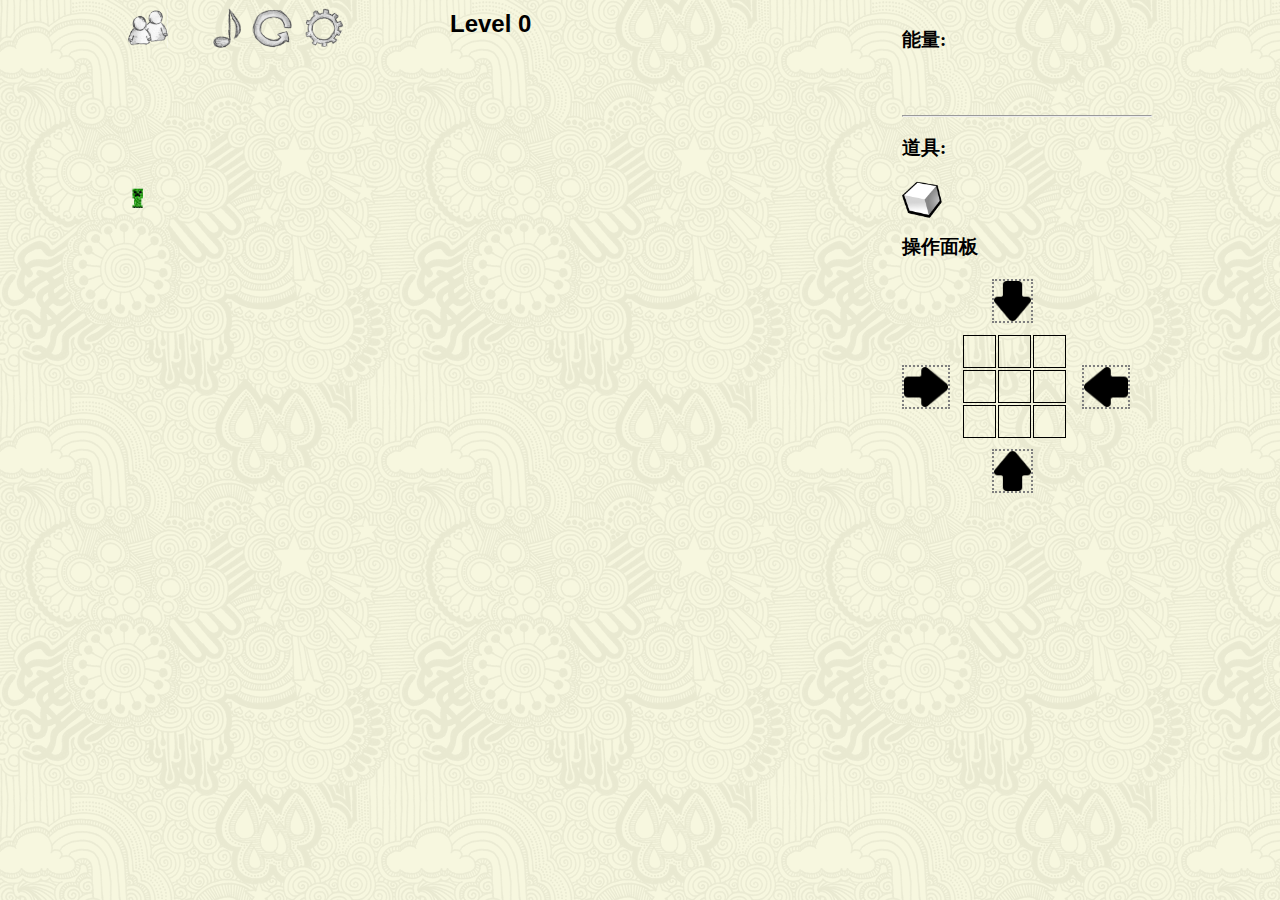
==== Web/05_TheCube_WebGame/index.html @ 59597a66 "Signed-off-by: NyxSpirit <neoinss@126.com>" ====
<!--������ħ����������html���룬������� 2014-07-13 -->
<!DOCTYPE HTML>
<html>
    <head>
        <meta charset ="uft8" />
        
        <title>����ħ��</title>

        <script type="text/javascript" src="http://learn.cic.tsinghua.edu.cn:80/res/common/js/library/jquery/jquery-1.7.2.min.js"></script>
        <script type="text/javascript" src="js/systemOperation.js"></script>
        <script type="text/javascript" src="js/cubeOperation.js"></script>
        <script type="text/javascript" src="js/events.js"></script>
        <script type ="text/javascript" src ="js/physicalEngine.js"></script>
        <script type ="text/javascript" src ="js/energySystem.js"></script>
        <link type ="text/css" rel="stylesheet" href="./css/zzsc.css" />    
        <link type ="text/css" rel="stylesheet" href="./css/frame.css" />

    </head>
    <body onkeydown = 'takeAction(event)' onkeyup ="removeAction(event)">
        <header>
            <audio id="bgm" autoplay ="autoplay">
                <source src ="ext/George Frideric Handel - (Hallelujah).mp3"/>
            </audio>
            <div id="systemOperation">
                <ul class="nav">
                    <li class="nav-item" id="Li1" style ="">
                    <a ><img class="systemIcon" id="Img1" src ="ext/users.png" title ="����" onclick ="getHelp()"/></a>
                    <div class="nav-item-sub sl-shadow">
                            <table class="nav-item-table" id="HelpInfo">
                            <tbody>
                                <tr>
                                    <td>Help Info</td>
                                </tr>
                            </tbody>
                        </table>
                    </div> 
                    <div class="angle sl-angle"></div>
                    </li>
                </ul>
                <img class="systemIcon" id="music" src ="ext/hint.png" title ="��/������" onclick ="switchMusic()"/>
                <img class="systemIcon" id="restrart" src ="ext/refresh.png" title ="�ؿ�" onclick ="restart()">
                
                <span>&nbsp</span>
                <img class="systemIcon" src ="ext/configuration.png" title ="���˵���δ���ã�" onclick ="returnMenu()"/>
            </div>
            <div id="systemNotice">
                Level 0
            </div>
            
            <div id="cubeOperation" >
                <div class="state" id ="energyBar">
                    <h3>����:</h3>
                    <div class ="clearfix"></div>
                </div>
                <hr />
                <div class="state" id ="toolBar">
                    <h3>����:</h3>
                    <div class ="clearfix"></div>
                    <img id="cubeIcon" src="ext/cube.png" title="ʹ��ħ��" onclick ="useCube(map)" />
                </div>                  
                <h3>�������</h3>
                <div id="cubeStorage">
                    <div style ="height:45px">
                        <img style ="display:block;position:relative;left:90px;" class="directionIcon" src="ext/arrow-down.png" title="����" onclick="setCubeDirection('down')"  />
                    </div>
                    <div class ="clearfix"></div>
                    <div style ="float:left; width:50px; height:45px;">
                        <img style ="position:relative;top:41px;" class="directionIcon" src="ext/arrow-right.png" title="����" onclick="setCubeDirection('right')" />
                    </div>
                    <table  class="cubeStorage">
                            <tr>
                                <td><div class="storageRegion" onclick ="switchCubeRegion(0)"></div></td>
                                <td><div class="storageRegion" onclick ="switchCubeRegion(1)"></div></td>
                                <td><div class="storageRegion" onclick ="switchCubeRegion(2)"></div></td>
                            </tr>
                            <tr>
                                <td><div class="storageRegion" onclick ="switchCubeRegion(3)"></div></td>
                                <td><div class="storageRegion" onclick ="switchCubeRegion(4)"></div></td>
                                <td><div class="storageRegion" onclick ="switchCubeRegion(5)"></div></td>
                            </tr>
                            <tr>
                                <td><div class="storageRegion" onclick ="switchCubeRegion(6)"></div></td>
                                <td><div class="storageRegion" onclick ="switchCubeRegion(7)"></div></td>
                                <td><div class="storageRegion" onclick ="switchCubeRegion(8)"></div></td>
                            </tr>
                    </table>
                    <div style ="float:right; width:50px; height:45px;">
                        <img style ="position:relative;top:41px;" class="directionIcon" src="ext/arrow-left.png" title="����" onclick="setCubeDirection('left')" />
                    </div>
                    <div style ="clear:both;height:0;"></div>
                    <div style ="display:block;height:45px;">
                        <img  style ="display:block;position:relative;left:90px;" class="directionIcon" src="ext/arrow-up.png" title="����" onclick="setCubeDirection('up')" />
                    </div>
                </div>
             </div>
             <canvas class="storage" height="60" width="60"></canvas>
        </header>

        <section id ="gameAPP">
            <div class ="hero">
                <img class="heroPic" src="ext/XST.png" />
            </div>
            <canvas class ="map"  height="250" width="800">

            </canvas>

<!--   �����ǽű��ļ�-->
            <script type ="text/javascript" id="en">

                /*ȫ�ֱ���������*/

                //��Ҫ����
                var cubeSpace = $('canvas.storage')[0].getContext('2d');
                var hero = $('div.hero')[0];
                var canv = $('canvas.map')[0];
                var map = canv.getContext('2d');
                var energyBar = $('div#energyBar');

                //ҳ�����
                var map_X0 = canv.getBoundingClientRect().left + document.body.scrollLeft;
                var map_Y0 = canv.getBoundingClientRect().top + document.body.scrollTop;
                var map_scale_x = canv.clientWidth / canv.width;
                var map_scale_y = canv.clientHeight / canv.height;
                var heroMargin = parseInt(10 / map_scale_x);
                
                //��Ϸ����
                var currentLevel = 0;
                
                var people = {};
                var startPoint;                          //���ǵĳ����� �������� �ɵ�ͼ����
                var endLine;                             //�յ��ߣ���������x,y����������㣬��ֹͣ�˶���������һ�ء�

                var isCubeEmpty = true;
                var cubeDirection = 'undefined';

                var currentEnergy = 0;
                var timer;

                //��ͼԪ�صĶ���
                var energys = [];                                                          //�������� energy�� �������塣
               

                /*�����ǽӿں�������*/

                //�����������꣨����ϵԭ�������½ǣ�λ�õĶ���  Ҫ���������ӵ����½ǵ����ꡣ

                function setRealPosition(object, leftBottom_x, leftBottom_y) {
                    object.style.left = String(map_X0 + leftBottom_x * map_scale_x) + 'px';
                    object.style.top = String(map_Y0 + (canv.height - leftBottom_y) * map_scale_y - object.clientHeight) + 'px';
                }

                //��ö������������λ�á�                        ������������
                function getRealPosition(object) {
                    var tmp = clientToCanvas({
                        x: object.getBoundingClientRect().left + document.body.scrollLeft,
                        y: object.getBoundingClientRect().top + document.body.scrollTop + object.clientHeight
                    });
                    tmp.y = canv.height - tmp.y;
                    return tmp;
                }

                //��ʼ�˶���ʱ
                loadHelp();
                loadMap(currentLevel);
                start();

                /*��������*/
                function clientToCanvas(point) {
                    return { x: (point.x - map_X0) / map_scale_x, y: (point.y - map_Y0) / map_scale_y };
                }

                function canvasToClient(point) {
                    return { x: map_X0 + point.x * map_scale_x, y: map_Y0 + point.y * map_scale_y};
                }

                function setPosition(object, leftBottom_x, leftBottom_y) {
                    object.style.left = String(map_X0 + leftBottom_x * map_scale_x) + 'px';
                    object.style.top = String(map_Y0 + leftBottom_y * map_scale_y - object.clientHeight) + 'px';
                }

                function getPosition(object) {
                    return clientToCanvas({
                        x: object.getBoundingClientRect().left + document.body.scrollLeft,
                        y: object.getBoundingClientRect().top + document.body.scrollTop + object.clientHeight
                    });
                }

            </script>
        </section>

    </body>
</html>
---- Web/05_TheCube_WebGame/css/zzsc.css ----
﻿@charset "utf-8";

ol, ul
{
    list-style: none;
}

caption, th
{
    text-align: left;
}


q:before, q:after
{
    content: '';
}

sup
{
    vertical-align: text-top;
}

sub
{
    vertical-align: text-bottom;
}

ins, a
{
    text-decoration: none;
}

.fn-clear:after
{
    visibility: hidden;
    display: block;
    font-size: 0;
    content: " ";
    clear: both;
    height: 0;
}

.fn-clear
{
    zoom: 1;
}

body .fn-hide
{
    display: none;
}

.fn-left, .fn-right
{
    display: inline;
}

.fn-left
{
    float: left;
}

.fn-right
{
    float: right;
}

.sl-shadow
{
    -moz-box-shadow: 0 0 4px #999;
    -o-box-shadow: 0 0 4px #999;
    -webkit-box-shadow: 0 0 4px #999;
    box-shadow: 0 0 4px #999;
    -ms-filter: "progid:DXImageTransform.Microsoft.Glow(color=#a0a0a0,strength=0) progid:DXImageTransform.Microsoft.Shadow(color=#a0a0a0,direction=0,strength=2) progid:DXImageTransform.Microsoft.Shadow(color=#a0a0a0,direction=90,strength=2) progid:DXImageTransform.Microsoft.Shadow(color=#a0a0a0,direction=180,strength=2) progid:DXImageTransform.Microsoft.Shadow(color=#a0a0a0,direction=270,strength=2)";
    *filter: progid:DXImageTransform.Microsoft.Shadow(color=#a0a0a0,direction=0,strength=2) progid:DXImageTransform.Microsoft.Shadow(color=#a0a0a0,direction=90,strength=2) progid:DXImageTransform.Microsoft.Shadow(color=#a0a0a0,direction=180,strength=2) progid:DXImageTransform.Microsoft.Shadow(color=#a0a0a0,direction=270,strength=2);
}

:root .sl-shadow
{
    filter: none\9;
}

.ui-link-item
{
    float: left;
    padding: 0 8px;
    border-right: 1px solid #ccc;
    line-height: 14px;
}

    .ui-link-item a:hover
    {
        text-decoration: none;
        color: #f60;
    }

.ui-link-item-first
{
    padding-left: 0;
}

.ui-link-item-noborder, .ui-link-item-last
{
    border-right: 0;
}

.icon-36, .icon-36 img
{
    width: 36px;
    height: 36px;
    display: block;
    zoom: 1;
}

.grid-990
{
    width: 990px;
    margin: 0 auto;
}

.topbar .mobile, .topbar-wrap .goback, .topmenu-item-dropdown, .topmenu-item-dropdown:hover, .topmenu-item-dropdown-hover, .header, .header-wrap, #business, .nav-item .nav-item-link, .nav-item .nav-item-link:hover, .nav-item .nav-item-link-active, .product-item .link, .footer, .partner, .partner-item .more, .partner-item .ui-list-item, .slide-number a, .slide-number .slide-number-active, .sl-angle
{
    background-image: url('../ext/helpMenu.png');
}

.sl-angle
{
    background-repeat: no-repeat;
    background-position: -385px -11px;
    overflow: hidden;
}

.topbar
{
    width: 100%;
    height: 26px;
    background: #f5f5f5;
    background: -moz-linear-gradient(-90deg,#fcfcfc 0,#f5f5f5 100%);
    background: -webkit-linear-gradient(-90deg,#fcfcfc 0,#f5f5f5 100%);
    background: -o-linear-gradient(-90deg,#fcfcfc 0,#f5f5f5 100%);
    background: -ms-linear-gradient(-90deg,#fcfcfc 0,#f5f5f5 100%);
    background: linear-gradient(-90deg,#fcfcfc 0,#f5f5f5 100%);
    filter: progid:DXImageTransform.Microsoft.gradient(startColorstr='#fcfcfc',endColorstr='#f5f5f5');
    border-bottom: 1px solid #dcdcdc;
    _overflow: hidden;
}

.topbar-wrap
{
    height: 26px;
    background: #f5f5f5;
    background: -moz-linear-gradient(-90deg,#fcfcfc 0,#f5f5f5 100%);
    background: -webkit-linear-gradient(-90deg,#fcfcfc 0,#f5f5f5 100%);
    background: -o-linear-gradient(-90deg,#fcfcfc 0,#f5f5f5 100%);
    background: -ms-linear-gradient(-90deg,#fcfcfc 0,#f5f5f5 100%);
    background: linear-gradient(-90deg,#fcfcfc 0,#f5f5f5 100%);
    filter: progid:DXImageTransform.Microsoft.gradient(startColorstr='#fcfcfc',endColorstr='#f5f5f5');
    border-bottom: 1px solid #dcdcdc;
}

    .topbar-wrap .toplink
    {
        float: left;
        width: 200px;
        line-height: 14px;
        height: 14px;
        padding: 6px 0;
    }

        .topbar-wrap .toplink a
        {
            display: block;
            font-size: 12px;
            height: 14px;
            line-height: 14px;
            vertical-align: middle;
        }

    .topbar-wrap .mobile
    {
        float: left;
        padding: 0 15px 0 18px;
        border-right: 1px solid #e2e2e2;
        background-position: -387px -148px;
        background-repeat: no-repeat;
    }

    .topbar-wrap .goback
    {
        float: left;
        padding: 0 15px 0 33px;
        border-left: 1px solid #fefefe;
        background-position: -372px -171px;
        background-repeat: no-repeat;
    }

.topmenu
{
    float: right;
    padding: 6px 0;
    color: #666;
    position: relative;
    z-index: 1000;
}

.topmenu-item
{
    float: left;
    padding: 1px 15px;
    line-height: 12px;
    border-left: 1px solid #fefefe;
    border-right: 1px solid #e2e2e2;
}

.topmenu-item-first
{
    border-left: none;
    border-right: 0;
}

    .topmenu-item-first .split
    {
        padding: 0 5px;
        color: #666;
    }

.topmenu-item-last
{
    border-right: 0;
    padding-right: 0;
}

.topmenu-item-dropdown
{
    position: relative;
    border-left: 1px solid #e2e2e2;
    border-right: 1px solid #e2e2e2;
    background-position: -310px -190px;
    background-repeat: no-repeat;
    zoom: 1;
}

    .topmenu-item-dropdown:hover, .topmenu-item-dropdown-hover
    {
        border-top: 1px solid #ccc;
        border-left: 1px solid #ccc;
        border-right: 1px solid #ccc;
        padding-top: 3px;
        top: -3px;
        background-color: #fff;
        background-position: -310px -207px;
        background-repeat: no-repeat;
        zoom: 1;
    }

    .topmenu-item-dropdown a
    {
        padding-right: 12px;
    }

        .topmenu-item-dropdown a:hover
        {
            text-decoration: none;
        }

    .topmenu-item-dropdown ul
    {
        display: none;
        position: absolute;
        background: #fff;
    }

    .topmenu-item-dropdown:hover ul, .topmenu-item-dropdown-hover ul
    {
        padding-top: 8px;
        *padding-top: 6px;
        padding-bottom: 2px;
        padding-left: 15px;
        padding-right: 27px;
        background: #fff;
        display: block;
        border-bottom: 1px solid #ccc;
        left: -1px;
        top: 16px;
        border-left: 1px solid #ccc;
        border-right: 1px solid #ccc;
    }

    .topmenu-item-dropdown ul li
    {
        line-height: 21px;
        *line-height: 18px;
        width: 60px;
    }

        .topmenu-item-dropdown ul li a
        {
            display: block;
        }

            .topmenu-item-dropdown ul li a:hover
            {
                background: #fff;
                color: #f60;
            }


.nav
{
    width: 610px;
    height: 45px;
    display:inline;
    position: relative;
    z-index: 999;
}

.nav-item
{
    float: left;
    height: 45px;
    position: relative;
}

    .nav-item .nav-item-link
    {
        height: 45px;
        display: block;
        text-indent: -9999em;
        overflow: hidden;
    }

        .nav-item .nav-item-link, .nav-item .nav-item-link:hover, .nav-item .nav-item-link-active
        {
            background-repeat: no-repeat;
        }

.nav-item-sub
{
    position: absolute;
    padding: 12px 3px;
    background: #fff;
    top: 45px;
}

.nav-item-table
{
    background: none repeat scroll 0 0 #fff;
    white-space: nowrap;
}

    .nav-item-table td, .nav-item-table th
    {
        border-right: 1px solid #e7e7e7;
        padding: 3px 16px;
        white-space: nowrap;
    }

    .nav-item-table th
    {
        font-weight: 700;
        padding: 0 14px 3px 17px;
        border-collapse: separate;
        white-space: nowrap;
    }

        .nav-item-table th.last, .nav-item-table td.last
        {
            border-right: 0;
        }

    .nav-item-table a
    {
        color: #a0a0a0;
        display: block;
        padding-left: 3px;
        position: relative;
        vertical-align: middle;
    }

        .nav-item-table a:hover
        {
            background-color: #aaa;
            border-radius: 2px 2px 2px 2px;
            color: #fff;
            text-decoration: none;
            vertical-align: middle;
        }

.nav-item .nav-item-sub
{
    display: none;
}

.nav-item .angle
{
    position: absolute;
    display: none;
    width: 15px;
    height: 15px;
    font-size: 0;
    top: 35px;
    *top: 36px;
    _top: 36px;
    top: 37px;
    right: 65px;
}

:root .angle
{
    top: 34px;
    left: 13px;
}

.nav-item:hover .nav-item-sub, .nav-item-hover .nav-item-sub
{
    display: block;
}

.nav-item:hover .angle, .nav-item-hover .angle
{
    display: block;
}

#home .nav-item-link
{
    width: 90px;
    margin-right: 20px;
    background-position: -10px -75px;
}

#personal .nav-item-link
{
    width: 110px;
    background-position: -121px -14px;
    margin-right: 20px;
}

    #personal .nav-item-link:hover, #personal .nav-item-link-active
    {
        background-position: -121px -75px;
    }

#personal .nav-item-sub
{
    left: -304px;
}

#payment .nav-item-link
{
    width: 110px;
    background-position: -251px -14px;
    margin-right: 20px;
}

    #payment .nav-item-link:hover, #payment .nav-item-link-active
    {
        background-position: -251px -75px;
    }

#payment .nav-item-sub
{
    left: -83px;
}

#security .nav-item-link
{
    width: 110px;
    background-position: -15px -135px;
    margin-right: 20px;
}

    #security .nav-item-link:hover, #security .nav-item-link-active
    {
        background-position: -15px -196px;
    }

#security .nav-item-sub
{
    left: -316px;
}

#business
{
    background-repeat: no-repeat;
    background-position: -140px -135px;
    padding-left: 30px;
}

    #business .nav-item-link
    {
        width: 80px;
        background-position: -170px -135px;
    }

        #business .nav-item-link:hover, #business .nav-item-link-active
        {
            background-position: -170px -196px;
        }

    #business .angle
    {
        right: 28px;
    }

    #business .nav-item-sub
    {
        left: -304px;
    }

.login-box
{
    height: 0;
    margin: 0 auto;
    position: relative;
    width: 990px;
    zoom: 1;
    z-index: 120;
}

#loginIframe
{
    position: absolute;
    right: 0;
    top: 12px;
}

#loginLoading
{
    position: absolute;
    right: 0;
    top: 12px;
    width: 286px;
    height: 311px;
    background: rgba(0,0,0,0.2);
    text-align: center;
    filter: progid:DXImageTransform.Microsoft.Gradient(GradientType=0,StartColorStr='#33000000',EndColorStr='#33000000');
}

:root #loginLoading
{
    filter: progid:DXImageTransform.Microsoft.Gradient(GradientType=0,StartColorStr='#00000000',EndColorStr='#00000000')\9;
}

#loginLoading img
{
    width: 50px;
    height: 50px;
    margin-top: 120px;
}

.head-notice, .pa-head-notice
{
    width: 972px;
    border: 1px solid #CCC;
    margin: 5px auto 3px;
    padding: 6px 8px 6px 8px;
    line-height: 18px;
    text-align: center;
    font-size: 12px;
    font-weight: bold;
    color: red;
}

#indexBanner
{
    width: 990px;
    margin: 5px auto 0;
}

    #indexBanner a
    {
        display: inline-block;
        overflow: hidden;
    }

    #indexBanner img
    {
        display: block;
    }

    #indexBanner a.fn-hide
    {
        display: none;
    }

#banner
{
    position: relative;
    margin: 0 auto;
    min-width: 990px;
    overflow: hidden;
    width: 100%;
    height: 435px;
    z-index: 100;
    background: #f9f9f9;
}

#J-slide
{
    position: relative;
    width: 100%;
    height: 400px;
    background: #f9f4ed;
}

    #J-slide .slide
    {
        float: left;
        position: absolute;
        top: 0;
        left: 0;
        width: 100%;
        height: 400px;
    }

.bg
{
    position: absolute;
    left: 0;
    top: 0;
    width: 100%;
    height: 100%;
    opacity: 0;
    overflow: hidden;
    background-size: cover;
    background-position: 50% 50%;
    background-repeat: no-repeat;
    -webkit-transition: opacity 800ms ease-in-out;
    -moz-transition: opacity 800ms ease-in-out;
    -ms-transition: opacity 800ms ease-in-out;
    -o-transition: opacity 800ms ease-in-out;
    transition: opacity 800ms ease-in-out;
}

.bg-1
{
    background-image: url(3K0FP1NwYV.jpg);
    _background-image: url(2r0y7jVb5t.jpg);
}

.bg-2
{
    background-image: url(3LdQQ4Wy3f.jpg);
    _background-image: url(2r5RTMycx7.jpg);
}

.bg-3
{
    background-image: url(3K0FP2kDJz.jpg);
    _background-image: url(3K1BGpnhHX.jpg);
}

.pic
{
    position: absolute;
    left: 0;
    bottom: 0;
    width: 100%;
    opacity: 0;
    background-position: 50% 50%;
    background-repeat: no-repeat;
    -webkit-transition: all 800ms cubic-bezier(.62,.25,.65,.83);
    -moz-transition: all 800ms cubic-bezier(.62,.25,.65,.83);
    -ms-transition: all 800ms cubic-bezier(.62,.25,.65,.83);
    -o-transition: all 800ms cubic-bezier(.62,.25,.65,.83);
    transition: all 800ms cubic-bezier(.62,.25,.65,.83);
}

.pic-1
{
    height: 264px;
    background: url('2r0sRo7Na5.png') no-repeat 50% 50%;
    _background: 0;
}

.pic-2
{
    background-image: url('3JsobJiBY3.png');
    height: 170px;
    _background: 0;
}

.pic-3
{
    width: 280px;
    height: 350px;
    left: 46%;
    background: url('3JsobJQyx1.png') no-repeat 50% 50%;
    _background: 0;
}

.txt-wrap
{
    position: relative;
    width: 990px;
    height: 100%;
    margin: 0 auto;
    zoom: 1;
}

.txt
{
    position: absolute;
    top: 50px;
    left: 0;
    background-repeat: no-repeat;
    width: 410px;
    height: 130px;
    text-indent: -9999em;
    overflow: hidden;
    opacity: 0;
    -webkit-transition: all 800ms ease-in-out;
    -moz-transition: all 800ms ease-in-out;
    -ms-transition: all 800ms ease-in-out;
    -o-transition: all 800ms ease-in-out;
    transition: all 800ms ease-in-out;
}

    .txt h3, .txt p
    {
        display: none;
    }

    .txt a
    {
        display: block;
        position: absolute;
        width: 105px;
        height: 26px;
        left: 0;
        bottom: 8px;
        cursor: pointer;
        text-indent: -9999em;
        overflow: hidden;
        z-index: 9;
        outline: 0;
    }

        .txt a::moz-focus-inner
        {
            border: 0;
        }

.txt-1
{
    background-image: url(3K0HzaVmnb.png);
    _background: 0;
}

.txt-2
{
    background-image: url(3K0HzZySyx.png);
    _background: 0;
}

.txt-3
{
    background-image: url(3K0Hzaov3z.png);
    _background: 0;
}

.slide-1 .bg-1, .slide-1 .pic-1, .slide-1 .txt-1
{
    display: block;
    opacity: 1;
}

.slide-2 .bg-2, .slide-2 .pic-2, .slide-2 .txt-2
{
    display: block;
    opacity: 1;
}

.slide-3 .bg-3, .slide-3 .pic-3, .slide-3 .txt-3
{
    display: block;
    opacity: 1;
}

.slide-1 .txt-2, .slide-3 .txt-2
{
    top: 0;
}

.slide-1 .pic-2, .slide-3 .pic-2
{
    left: -14px;
}

.slide-2 .txt-1, .slide-3 .txt-1
{
    top: 160px;
}

.slide-2 .pic-1, .slide-3 .pic-1
{
    left: 14px;
}

.slide-1 .txt-3, .slide-2 .txt-3
{
    left: -100px;
}

.slide-1 .pic-3, .slide-2 .pic-3
{
    left: 47%;
}

.slide-number
{
    padding: 9px 0;
    text-align: center;
}

    .slide-number a
    {
        width: 14px;
        height: 14px;
        display: inline-block;
        margin: 0 10px 0 0;
        background-repeat: no-repeat;
        background-position: -40px -286px;
        text-indent: -9999em;
        overflow: hidden;
        outline: 0;
    }

        .slide-number a::moz-focus-inner
        {
            border: 0;
        }

    .slide-number .slide-number-active
    {
        background-position: -11px -287px;
    }

#server-link
{
    width: 990px;
    height: 0;
    margin: 0 auto;
    position: relative;
    background: #f00;
    z-index: 999;
}

    #server-link .ui-link
    {
        padding: 10px 0;
        line-height: 14px;
        height: 14px;
        position: absolute;
        bottom: 54px;
        left: 0;
    }

    #server-link .ui-link-item
    {
        padding-right: 12px;
        border-right: 1px solid #fff;
        float: left;
    }

        #server-link .ui-link-item a
        {
            color: #fff;
        }

            #server-link .ui-link-item a:hover
            {
                color: #fff;
                text-decoration: underline;
            }

    #server-link .ui-link-item-last
    {
        padding-left: 12px;
        border-right: 0;
    }

.main
{
    width: 100%;
    height: 330px;
    background: #f9f9f9;
}

.product
{
    height: 200px;
    border-bottom: 1px solid #e6e6e6;
    background: #f9f9f9;
}

.product-item
{
    width: 300px;
    height: 140px;
    float: left;
    margin: 20px 60px 0 0;
}

    .product-item .title
    {
        width: 270px;
        height: 30px;
        text-indent: -9999em;
        overflow: hidden;
        background-image: url(2pTpd7Sov3.png);
    }

#pay-quickly .title
{
    background-repeat: no-repeat;
    background-position: -2px 2px;
}

#pay-life .title
{
    background-repeat: no-repeat;
    background-position: -2px -32px;
}

#pay-anywhere .title
{
    background-repeat: no-repeat;
    background-position: -2px -64px;
}

.product-item .ui-link
{
    padding: 10px 0 6px;
}

.product-item a:hover
{
    color: #f60;
    text-decoration: none;
}

.product-item .link
{
    margin-bottom: 10px;
    padding: 4px 0 4px 53px;
    background-position: -348px -233px;
    background-repeat: no-repeat;
}

.product-item .picture
{
    width: 270px;
    height: 45px;
}

    .product-item .picture img
    {
        vertical-align: middle;
    }

    .product-item .picture .kuaijie
    {
        height: 45px;
        display: inline-block;
    }

    .product-item .picture .icon
    {
        margin: 3px 11px 3px 0;
        display: inline-block;
    }

.product-item-last
{
    width: 270px;
    margin-right: 0;
}

.about
{
    height: 58px;
    padding: 35px 0;
    border-top: 1px solid #fff;
    background: #f9f9f9;
}

.about-item
{
    width: 270px;
    height: 55px;
    float: left;
    margin-right: 90px;
    background-image: url(3Jpc5g8El1.png);
}

.about-item-last
{
    margin-right: 0;
}

.about-item .title
{
    width: 220px;
    margin-left: 50px;
    height: 30px;
    text-indent: -9999em;
}

.about-item .ui-link
{
    height: 16px;
    padding: 4px 0;
}

#safety
{
    background-repeat: no-repeat;
    background-position: 0 0;
}

    #safety .ui-link
    {
        width: 220px;
        margin-left: 50px;
    }

#vip
{
    background-repeat: no-repeat;
    background-position: 0 -55px;
}

    #vip .ui-link
    {
        width: 212px;
        margin-left: 58px;
    }

#abc
{
    background-repeat: no-repeat;
    background-position: 0 -110px;
}

    #abc .ui-link
    {
        width: 215px;
        margin-left: 55px;
    }

.footer
{
    width: 100%;
    height: 280px;
    background-color: #ededed;
    background-position: 0 -330px;
    background-repeat: repeat-x;
}

.partner
{
    padding: 40px 0 25px 0;
    height: 70px;
    border-bottom: 1px solid #d9d9d9;
    background-color: #ededed;
    background-position: 0 -330px;
    background-repeat: repeat-x;
    zoom: 1;
}

.partner-item
{
    width: 240px;
    height: 70px;
    float: left;
    zoom: 1;
}

.partner-item-last
{
    width: 270px;
}

.partner-item .title
{
    line-height: 18px;
    padding-bottom: 5px;
}

    .partner-item .title span
    {
        font-weight: 700;
        color: #808080;
    }

.partner-item .more
{
    color: #b3b3b3;
    margin-left: 10px;
    background-position: right -122px;
    background-repeat: no-repeat;
    padding-right: 16px;
}

.partner-item .cnt
{
    width: 240px;
    height: 50px;
    zoom: 1;
    overflow: hidden;
}

    .partner-item .cnt .business-pic
    {
        margin-top: 5px;
        height: 20px;
    }

    .partner-item .cnt .business-pic-last
    {
        margin-top: 2px;
        height: 20px;
    }

.partner-item .ui-list
{
    padding-top: 5px;
}

.partner-item .ui-list-item
{
    line-height: 20px;
    padding-bottom: 4px;
    padding-left: 15px;
    background-position: -390px -262px;
    background-repeat: no-repeat;
}

.sitelink
{
    height: 50px;
    padding: 25px 0;
    border-top: 1px solid #f6f6f6;
    text-align: center;
    background-color: #ededed;
}

    .sitelink .ui-link
    {
        display: inline-block;
        padding: 4px 0;
        *display: inline;
        _display: inline;
    }

    .sitelink .ui-link-bottom
    {
        padding-top: 8px;
        _padding-top: 15px;
        *padding-top: 15px;
    }

    .sitelink .ui-link-item, .sitelink .ui-link-item a
    {
        color: #a0a0a0;
    }

        .sitelink .ui-link-item a:hover
        {
            text-decoration: underline;
            color: #a0a0a0;
        }

.auth
{
    height: 50px;
    text-align: center;
    background-color: #ededed;
}

.auth-link
{
    display: inline-block;
    _display: inline;
    *display: inline;
}

.auth-link-item
{
    height: 40px;
    float: left;
}

    .auth-link-item a, .auth-link-item span
    {
        display: block;
        text-indent: -9999em;
        overflow: hidden;
    }

.auth .icon, .auth .icon:hover
{
    background-image: url(3KVy8T3jhD.png);
    background-repeat: no-repeat;
    display: block;
}

.auth .icon-zfywxk
{
    width: 40px;
    height: 35px;
    background-position: -10px -72px;
    margin-right: 15px;
}

    .auth .icon-zfywxk:hover
    {
        background-position: -10px -11px;
    }

.auth .icon-pcirk
{
    width: 75px;
    height: 35px;
    background-position: -65px -72px;
    margin-right: 16px;
}

    .auth .icon-pcirk:hover
    {
        background-position: -65px -11px;
    }

.auth .icon-visayz
{
    width: 42px;
    height: 35px;
    background-position: -156px -72px;
    margin-right: 14px;
}

    .auth .icon-visayz:hover
    {
        background-position: -156px -11px;
    }

.auth .icon-vsjmfw
{
    width: 62px;
    height: 35px;
    background-position: -212px -72px;
    margin-right: 13px;
}

    .auth .icon-vsjmfw:hover
    {
        background-position: -212px -11px;
    }

.auth .icon-zjwm
{
    width: 32px;
    height: 35px;
    background-position: -287px -72px;
    margin-right: 14px;
}

    .auth .icon-zjwm:hover
    {
        background-position: -287px -11px;
    }

.auth .icon-wlgs
{
    width: 25px;
    height: 35px;
    background-position: -334px -72px;
    margin-right: 17px;
}

    .auth .icon-wlgs:hover
    {
        background-position: -334px -11px;
    }

.auth .icon-ppaa
{
    width: 31px;
    height: 35px;
    background-position: -376px -72px;
    margin-right: 12px;
}

    .auth .icon-ppaa:hover
    {
        background-position: -376px -11px;
    }

.auth .icon-hzdt
{
    width: 30px;
    height: 35px;
    background-position: -420px -72px;
    margin-right: 10px;
}

    .auth .icon-hzdt:hover
    {
        background-position: -420px -11px;
    }

.auth .icon-aqff
{
    width: 41px;
    height: 35px;
    background-position: -460px -72px;
    margin-right: 12px;
}

    .auth .icon-aqff:hover
    {
        background-position: -460px -11px;
    }

.auth .icon-rzcx
{
    width: 75px;
    height: 35px;
    background-position: -513px -72px;
}

    .auth .icon-rzcx:hover
    {
        background-position: -513px -11px;
    }

#ServerNum
{
    width: 100%;
    background: #ededed;
    color: #ededed;
}

    #ServerNum p
    {
        background-color: #ededed;
        text-align: center;
    }

.rc-bg
{
    position: relative;
}

.slogan_txt
{
    position: absolute;
    font-size: 12px;
    color: #7c7878;
    font-weight: normal;
    right: 12px;
    top: 0;
}

.fn-hide, .hidden
{
    display: none;
}

.alieditContainer *
{
    vertical-align: bottom;
}

.alieditContainer
{
    display: inline-block;
    *display: inline;
    zoom: 1;
    width: 184px;
    height: 24px;
    vertical-align: bottom;
    position: relative;
}

    .alieditContainer object
    {
        width: 100%;
        height: 24px;
    }

    .alieditContainer a.aliedit-install
    {
        border: 1px solid #aeaeae;
        line-height: 24px;
        color: #06F!important;
        _width: 184px;
        min-width: 184px;
        height: 100%;
        display: block;
        text-align: center;
    }

.promptText_PTA
{
    display: none;
}

.edit-tips
{
    background: #a8a8a8;
    height: 28px;
    left: 0;
    top: 0;
    position: relative;
    margin-top: -64px;
    width: 180px;
}

.edit-tips-two-lines
{
    background: none repeat scroll 0 0 #a8a8a8;
    height: 48px;
    left: 0;
    position: relative;
    top: -84px;
    width: 180px;
}

.edit-tips-text
{
    background: none repeat scroll 0 0 #ffff8d;
    border: 1px solid #dea90c;
    display: block;
    line-height: 20px;
    left: -2px;
    padding: 3px 5px;
    position: relative;
    top: -2px;
    width: 168px;
}

.edit-tips-angle
{
    background: url("ico-pa.png") no-repeat scroll -40px -128px transparent;
    display: block;
    height: 11px;
    left: 20px;
    overflow: hidden;
    line-height: 11px;
    margin-top: -3px;
    position: absolute;
    top: 100%;
    width: 10px;
}

.light-dialog
{
    width: 600px;
    height: 370px;
    overflow: hidden;
    position: absolute;
    z-index: 9999;
    top: 5%;
    left: 10%;
    border: 6px solid #767576;
    background: #fff;
    visibility: hidden;
    -moz-box-shadow: 3px 2px 6px #333;
    -webkit-box-shadow: #333 2px 2px 6px;
}

    .light-dialog iframe
    {
        width: 100%;
        height: 100%;
    }

.light-dialog-shadow
{
    position: absolute;
    left: 0;
    top: 0;
    z-index: 9998;
    width: 100%;
    height: 100%;
    background: #000;
    visibility: hidden;
    opacity: .2;
    filter: alpha(opacity=20);
    -ms-filter: 'alpha(opacity=20)';
}

    .light-dialog-shadow iframe
    {
        opacity: 0;
        filter: alpha(opacity=0);
        -ms-filter: 'alpha(opacity=0)';
    }

.light-load
{
    position: absolute;
    z-index: 9999;
    visibility: hidden;
}

.light-dialog-top
{
    padding: 20px;
}

.light-dialog-title
{
    border-bottom: 1px solid #dbdbdb;
    margin-bottom: 3px;
    overflow: hidden;
    padding-bottom: 3px;
    position: relative;
    width: 100%;
}

    .light-dialog-title h2
    {
        float: left;
        font: 18px/22px SimHei;
    }

    .light-dialog-title a
    {
        border-bottom: 1px solid #fff;
        display: block;
        line-height: 22px;
        position: absolute;
        text-decoration: none;
        right: 0;
        top: 0;
    }

    .light-dialog-title s
    {
        -moz-transition: all .2s ease-in-out 0s;
        background: url("ico-text.png") no-repeat scroll -2px -76px transparent;
        cursor: pointer;
        display: inline-block;
        height: 11px;
        overflow: hidden;
        position: absolute;
        top: 6px;
        vertical-align: middle;
        width: 11px;
    }

    .light-dialog-title em
    {
        cursor: pointer;
        display: inline-block;
        font-style: normal;
        font-weight: normal;
        margin-left: 11px;
        text-align: right;
        font-size: 12px;
        width: 30px;
    }

    .light-dialog-title a:hover
    {
        text-decoration: none;
    }

        .light-dialog-title a:hover em
        {
            text-decoration: underline;
        }

        .light-dialog-title a:hover s
        {
            -moz-transform: rotate(90deg);
        }

.aliedit-dn
{
    position: relative;
    display: block;
    width: 165px;
    height: 100%;
    margin: -24px 0 0;
    border: 1px solid red;
    line-height: 24px;
    text-align: center;
    color: #f00;
    font-size: 12px;
    background: #fff;
}

.aliedit-xbox
{
    width: 600px;
    height: 370px;
    overflow: hidden;
    position: absolute;
    z-index: 9999;
    top: 5%;
    left: 10%;
    border: 6px solid #767576;
    background: #fff;
    -moz-box-shadow: 3px 2px 6px #333;
    -webkit-box-shadow: #333 2px 2px 6px;
}

    .aliedit-xbox iframe, .aliedit-box-shadow iframe
    {
        width: 100%;
        height: 100%;
    }

.aliedit-box-shadow
{
    position: absolute;
    left: 0;
    top: 0;
    z-index: 9998;
    width: 100%;
    height: 100%;
    background: #000;
    opacity: .2;
    filter: alpha(opacity=20);
    -ms-filter: 'alpha(opacity=20)';
}

    .aliedit-box-shadow iframe
    {
        opacity: 0;
        filter: alpha(opacity=0);
        -ms-filter: 'alpha(opacity=0)';
    }

.aliedit-load
{
    z-index: 9999;
}

.aliedit-tips
{
    position: relative;
    _position: absolute;
    display: block;
    width: 192px;
    height: 37px;
    background: url(bg-aliedit.png) 0 -36px no-repeat;
    margin-top: -61px;
}

.aliedit-tips-update
{
    background-position: 0 -76px;
}

.pop-aliedit .container
{
    padding: 20px;
    overflow: hidden;
    border: 3px #a2a2a2 solid;
    background: #f3f3f3;
}

.cnnic a
{
    background: 0;
    margin-top: 2px;
    text-indent: 0;
}

.cnnic img
{
    width: 94px;
    height: 33px;
}

#abtest-local, #abtest-local-ff
{
    position: absolute;
}
---- Web/05_TheCube_WebGame/css/frame.css ----
/*
    ��Ϸ������ʽ��
*/
/*  ����㲼�� */
body
{
    background: url('../ext/skulls.png');
    margin-left: 10%;
    margin-right: 10%;
}

header
{
}

div#systemOperation
{
    float: left;
    width: 281px;
    height: 51px;
}

div#cubeOperation
{
    float: right;
    width: 250px;
    height: 104px;
}

div#systemNotice
{
    position: absolute;
    left: 450px;
    font: 900 24px arial,verdana;
    top: 10px;
}

canvas.map
{
    height: 250px;
    width: 800px;
}

/*ϵͳ������*/
img.systemIcon
{
    height: 40px;
    width: auto;
    cursor: pointer;
}
/*״̬˵����*/
div.state
{
    width: 300px;
    height: 80px;
}

img.energyIcon
{
    height: 40px;
    width: auto;
    display: inline;
}

canvas.storage
{
    height: 120px;
    width: 120px;
    margin: 30px;
    position: relative;
    z-index: 0;
    float: right;
}

/*ħ��������*/
img#cubeIcon
{
    height: 40px;
    width: auto;
    cursor: pointer;
    display: inline;
}

div#directionIcon
{
    height: 40px;
    width: auto;
    cursor: pointer;
    display: inline;
    border: 2px dotted gray;
}

img.directionIcon
{
    height: 40px;
    width: auto;
    cursor: pointer;
    display: inline;
    border: 2px dotted gray;
}

    img.directionIcon:hover
    {
        height: 45px;
    }

div#cubeStorage
{
    width: 230px;
    height: 230px;
}

div.storageRegion
{
    position: relative;
    width: 31px;
    height: 31px;
    border: 1px solid black;
    cursor: pointer;
    -webkit-transition: all 0.5s;
}

    div.storageRegion :hover
    {
        border: 2px solid yellow;
        background: white;
        opacity: 0.4;
    }

table.cubeStorage
{
    border-collapse: collapse;
    border-spacing: 0;
    border: 0px;
    float: left;
    margin: 10px;
}


/*��ϷԪ��*/
div.hero
{
    position: absolute;
    width: 20px;
    height: 20px;
}

img.heroPic
{
    width: inherit;
    height: inherit;
}

/*����*/
.clearfix:after
{
    display: block;
    height: 0;
    clear: both;
}

.clearfix
{
    zoom: 1;
}
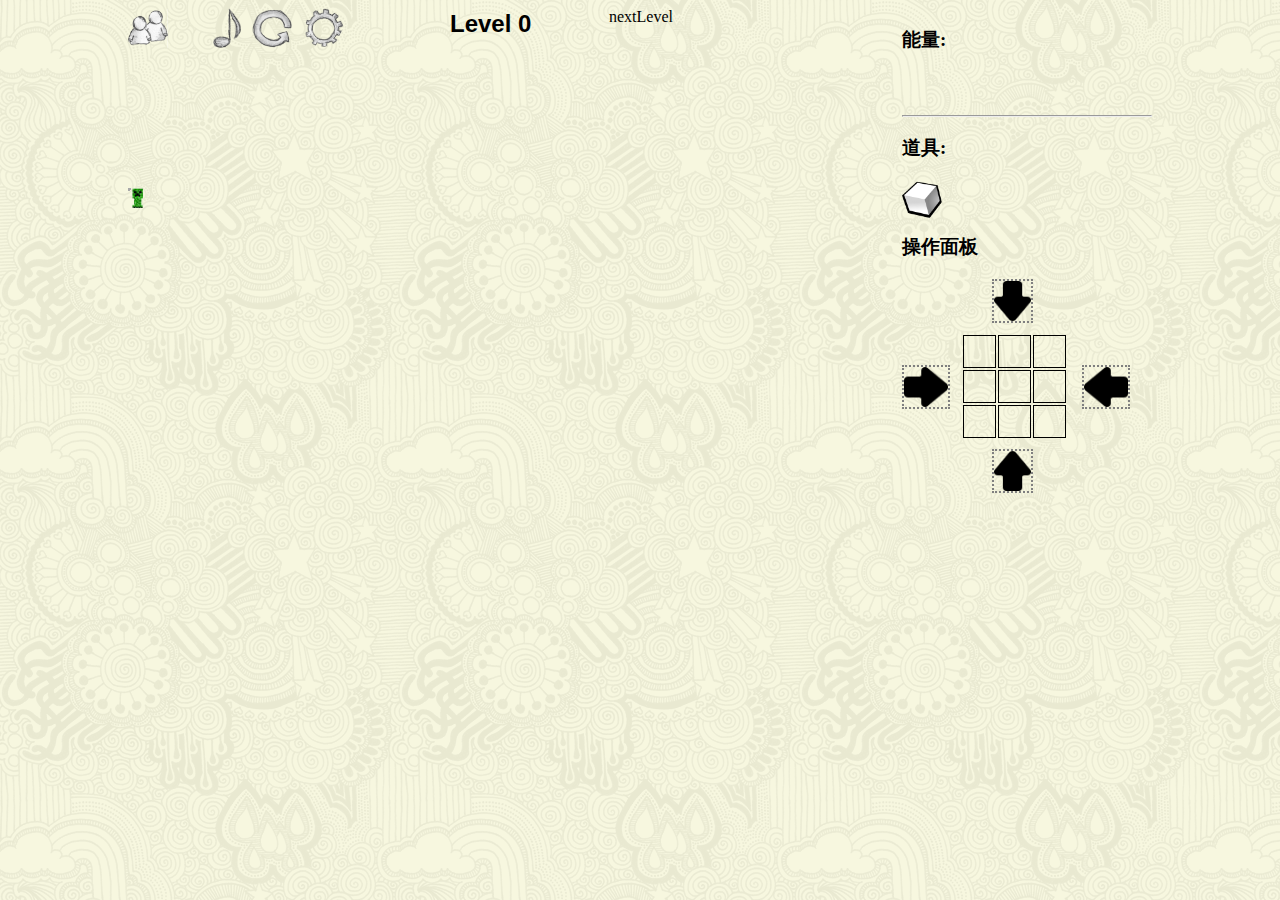
==== commit 31c4ea31: "Signed-off-by: NyxSpirit <neoinss@126.com>" ====
--- a/Web/05_TheCube_WebGame/index.html
+++ b/Web/05_TheCube_WebGame/index.html
@@ -1,10 +1,10 @@
-<!--������ħ����������html���룬������� 2014-07-13 -->
+﻿<!--“奇异魔方”主界面html代码，构建框架 2014-07-13 -->
 <!DOCTYPE HTML>
 <html>
     <head>
         <meta charset ="uft8" />
         
-        <title>����ħ��</title>
+        <title>奇异魔方</title>
 
         <script type="text/javascript" src="http://learn.cic.tsinghua.edu.cn:80/res/common/js/library/jquery/jquery-1.7.2.min.js"></script>
         <script type="text/javascript" src="js/systemOperation.js"></script>
@@ -18,13 +18,13 @@
     </head>
     <body onkeydown = 'takeAction(event)' onkeyup ="removeAction(event)">
         <header>
-            <audio id="bgm" autoplay ="autoplay">
-                <source src ="ext/George Frideric Handel - (Hallelujah).mp3"/>
+            <audio id="bgm" autoplay ="autoplay" loop>
+                <source src ="ext/BGM.mp3"/>
             </audio>
             <div id="systemOperation">
                 <ul class="nav">
                     <li class="nav-item" id="Li1" style ="">
-                    <a ><img class="systemIcon" id="Img1" src ="ext/users.png" title ="����" onclick ="getHelp()"/></a>
+                    <a ><img class="systemIcon" id="Img1" src ="ext/users.png" title ="帮助" onclick ="getHelp()"/></a>
                     <div class="nav-item-sub sl-shadow">
                             <table class="nav-item-table" id="HelpInfo">
                             <tbody>
@@ -37,35 +37,37 @@
                     <div class="angle sl-angle"></div>
                     </li>
                 </ul>
-                <img class="systemIcon" id="music" src ="ext/hint.png" title ="��/������" onclick ="switchMusic()"/>
-                <img class="systemIcon" id="restrart" src ="ext/refresh.png" title ="�ؿ�" onclick ="restart()">
+                <img class="systemIcon" id="music" src ="ext/hint.png" title ="开/关音乐" onclick ="switchMusic()"/>
+                <img class="systemIcon" id="restrart" src ="ext/refresh.png" title ="重开" onclick ="restart()">
                 
                 <span>&nbsp</span>
-                <img class="systemIcon" src ="ext/configuration.png" title ="���˵���δ���ã�" onclick ="returnMenu()"/>
+                <img class="systemIcon" src ="ext/configuration.png" title ="主菜单（未启用）" onclick ="returnMenu()"/>
             </div>
             <div id="systemNotice">
                 Level 0
-            </div>
-            
+                
+            </div>
+              
+                <a style ='left:200px;position:relative' onclick ="nextLevel()" > nextLevel</a>
             <div id="cubeOperation" >
                 <div class="state" id ="energyBar">
-                    <h3>����:</h3>
+                    <h3>能量:</h3>
                     <div class ="clearfix"></div>
                 </div>
                 <hr />
                 <div class="state" id ="toolBar">
-                    <h3>����:</h3>
+                    <h3>道具:</h3>
                     <div class ="clearfix"></div>
-                    <img id="cubeIcon" src="ext/cube.png" title="ʹ��ħ��" onclick ="useCube(map)" />
+                    <img id="cubeIcon" src="ext/cube.png" title="使用魔方" onclick ="useCube(map)" />
                 </div>                  
-                <h3>�������</h3>
+                <h3>操作面板</h3>
                 <div id="cubeStorage">
                     <div style ="height:45px">
-                        <img style ="display:block;position:relative;left:90px;" class="directionIcon" src="ext/arrow-down.png" title="����" onclick="setCubeDirection('down')"  />
+                        <img style ="display:block;position:relative;left:90px;" class="directionIcon" src="ext/arrow-down.png" title="向下" onclick="setCubeDirection('down')"  />
                     </div>
                     <div class ="clearfix"></div>
                     <div style ="float:left; width:50px; height:45px;">
-                        <img style ="position:relative;top:41px;" class="directionIcon" src="ext/arrow-right.png" title="����" onclick="setCubeDirection('right')" />
+                        <img style ="position:relative;top:41px;" class="directionIcon" src="ext/arrow-right.png" title="向右" onclick="setCubeDirection('right')" />
                     </div>
                     <table  class="cubeStorage">
                             <tr>
@@ -85,11 +87,11 @@
                             </tr>
                     </table>
                     <div style ="float:right; width:50px; height:45px;">
-                        <img style ="position:relative;top:41px;" class="directionIcon" src="ext/arrow-left.png" title="����" onclick="setCubeDirection('left')" />
+                        <img style ="position:relative;top:41px;" class="directionIcon" src="ext/arrow-left.png" title="向左" onclick="setCubeDirection('left')" />
                     </div>
                     <div style ="clear:both;height:0;"></div>
                     <div style ="display:block;height:45px;">
-                        <img  style ="display:block;position:relative;left:90px;" class="directionIcon" src="ext/arrow-up.png" title="����" onclick="setCubeDirection('up')" />
+                        <img  style ="display:block;position:relative;left:90px;" class="directionIcon" src="ext/arrow-up.png" title="向上" onclick="setCubeDirection('up')" />
                     </div>
                 </div>
              </div>
@@ -100,56 +102,83 @@
             <div class ="hero">
                 <img class="heroPic" src="ext/XST.png" />
             </div>
+            <div class ="companionSqr">
+                
+            </div>
             <canvas class ="map"  height="250" width="800">
 
             </canvas>
 
-<!--   �����ǽű��ļ�-->
+<!--   下面是脚本文件-->
             <script type ="text/javascript" id="en">
 
-                /*ȫ�ֱ���������*/
-
-                //��Ҫ����
+                /*全局变量的声明*/
+
+                //主要对象
                 var cubeSpace = $('canvas.storage')[0].getContext('2d');
-                var hero = $('div.hero')[0];
+                var hero = $('div.hero')[0];                                            //主人公
+                var companionSqr = $('div.companionSqr')[0];                          //辅助显示魔方操作空间对象的伴随方块
+                
                 var canv = $('canvas.map')[0];
                 var map = canv.getContext('2d');
                 var energyBar = $('div#energyBar');
 
-                //ҳ�����
+                //页面参数
                 var map_X0 = canv.getBoundingClientRect().left + document.body.scrollLeft;
                 var map_Y0 = canv.getBoundingClientRect().top + document.body.scrollTop;
                 var map_scale_x = canv.clientWidth / canv.width;
                 var map_scale_y = canv.clientHeight / canv.height;
                 var heroMargin = parseInt(10 / map_scale_x);
                 
-                //��Ϸ����
+                //游戏参数
                 var currentLevel = 0;
                 
                 var people = {};
-                var startPoint;                          //���ǵĳ����� �������� �ɵ�ͼ����
-                var endLine;                             //�յ��ߣ���������x,y����������㣬��ֹͣ�˶���������һ�ء�
+                var startPoint;                          //主角的出生点 物理坐标 由地图给出
+                var endLine;                             //终点线，物理坐标x,y都超过这个点，则停止运动，进入下一关。
 
                 var isCubeEmpty = true;
                 var cubeDirection = 'undefined';
+                var lengthUnit = 20;                       // 魔方内部的长度单位，3 * 3尺寸;
+
+                var showingCompanionSqr = true;
 
                 var currentEnergy = 0;
                 var timer;
 
-                //��ͼԪ�صĶ���
-                var energys = [];                                                          //�������� energy�� �������塣
+                //地图元素的定义
+                var energys = [];                                                          //对象名： energy， 能量晶体。
                
-
-                /*�����ǽӿں�������*/
-
-                //�����������꣨����ϵԭ�������½ǣ�λ�õĶ���  Ҫ���������ӵ����½ǵ����ꡣ
+                //网页元素定制
+                {
+                    companionSqr.style.height = String(3 * lengthUnit) + 'px';
+                    companionSqr.style.width = String(3 * lengthUnit) + 'px';
+                } 
+                /*下面是接口函数部分*/
+
+                function companionSqrFollowing() {                                       
+                    if (cubeDirection == 'undefined') return 0;
+                    if (!showingCompanionSqr) return 0;
+                    var origin = getPosition(hero);
+                    var offset = {
+                        'left':{x:-3,y:1},
+                        'up':{x:-1,y:-1},
+                        'right':{x:1,y:1},
+                        'down':{x:-1,y:3}
+                        };
+                    origin.x += offset[cubeDirection].x * lengthUnit;
+                    origin.y += offset[cubeDirection].y * lengthUnit;
+                    setPosition(companionSqr, origin.x, origin.y);
+                }
+
+                //设置物理坐标（坐标系原点在左下角）位置的对象。  要求传入对象盒子的左下角的坐标。
 
                 function setRealPosition(object, leftBottom_x, leftBottom_y) {
                     object.style.left = String(map_X0 + leftBottom_x * map_scale_x) + 'px';
                     object.style.top = String(map_Y0 + (canv.height - leftBottom_y) * map_scale_y - object.clientHeight) + 'px';
                 }
 
-                //��ö������������λ�á�                        ������������
+                //获得对象的物理坐标位置。                        返回坐标点对象。
                 function getRealPosition(object) {
                     var tmp = clientToCanvas({
                         x: object.getBoundingClientRect().left + document.body.scrollLeft,
@@ -159,12 +188,12 @@
                     return tmp;
                 }
 
-                //��ʼ�˶���ʱ
+                //开始运动计时
                 loadHelp();
                 loadMap(currentLevel);
                 start();
 
-                /*��������*/
+                /*基本函数*/
                 function clientToCanvas(point) {
                     return { x: (point.x - map_X0) / map_scale_x, y: (point.y - map_Y0) / map_scale_y };
                 }
@@ -184,9 +213,7 @@
                         y: object.getBoundingClientRect().top + document.body.scrollTop + object.clientHeight
                     });
                 }
-
             </script>
         </section>
-
     </body>
-</html>+</html>
--- a/Web/05_TheCube_WebGame/css/frame.css
+++ b/Web/05_TheCube_WebGame/css/frame.css
@@ -151,6 +151,12 @@
     height: inherit;
 }
 
+div.companionSqr
+{
+    position: absolute;
+    border:1px dotted #a8a8a8;
+}
+
 /*����*/
 .clearfix:after
 {
@@ -163,3 +169,11 @@
 {
     zoom: 1;
 }
+.hintIncident{
+	font-size:64px;
+	font-weight:bolder;
+	position:absolute;
+	color:red;
+	left:400px;
+	top:100px;
+}
